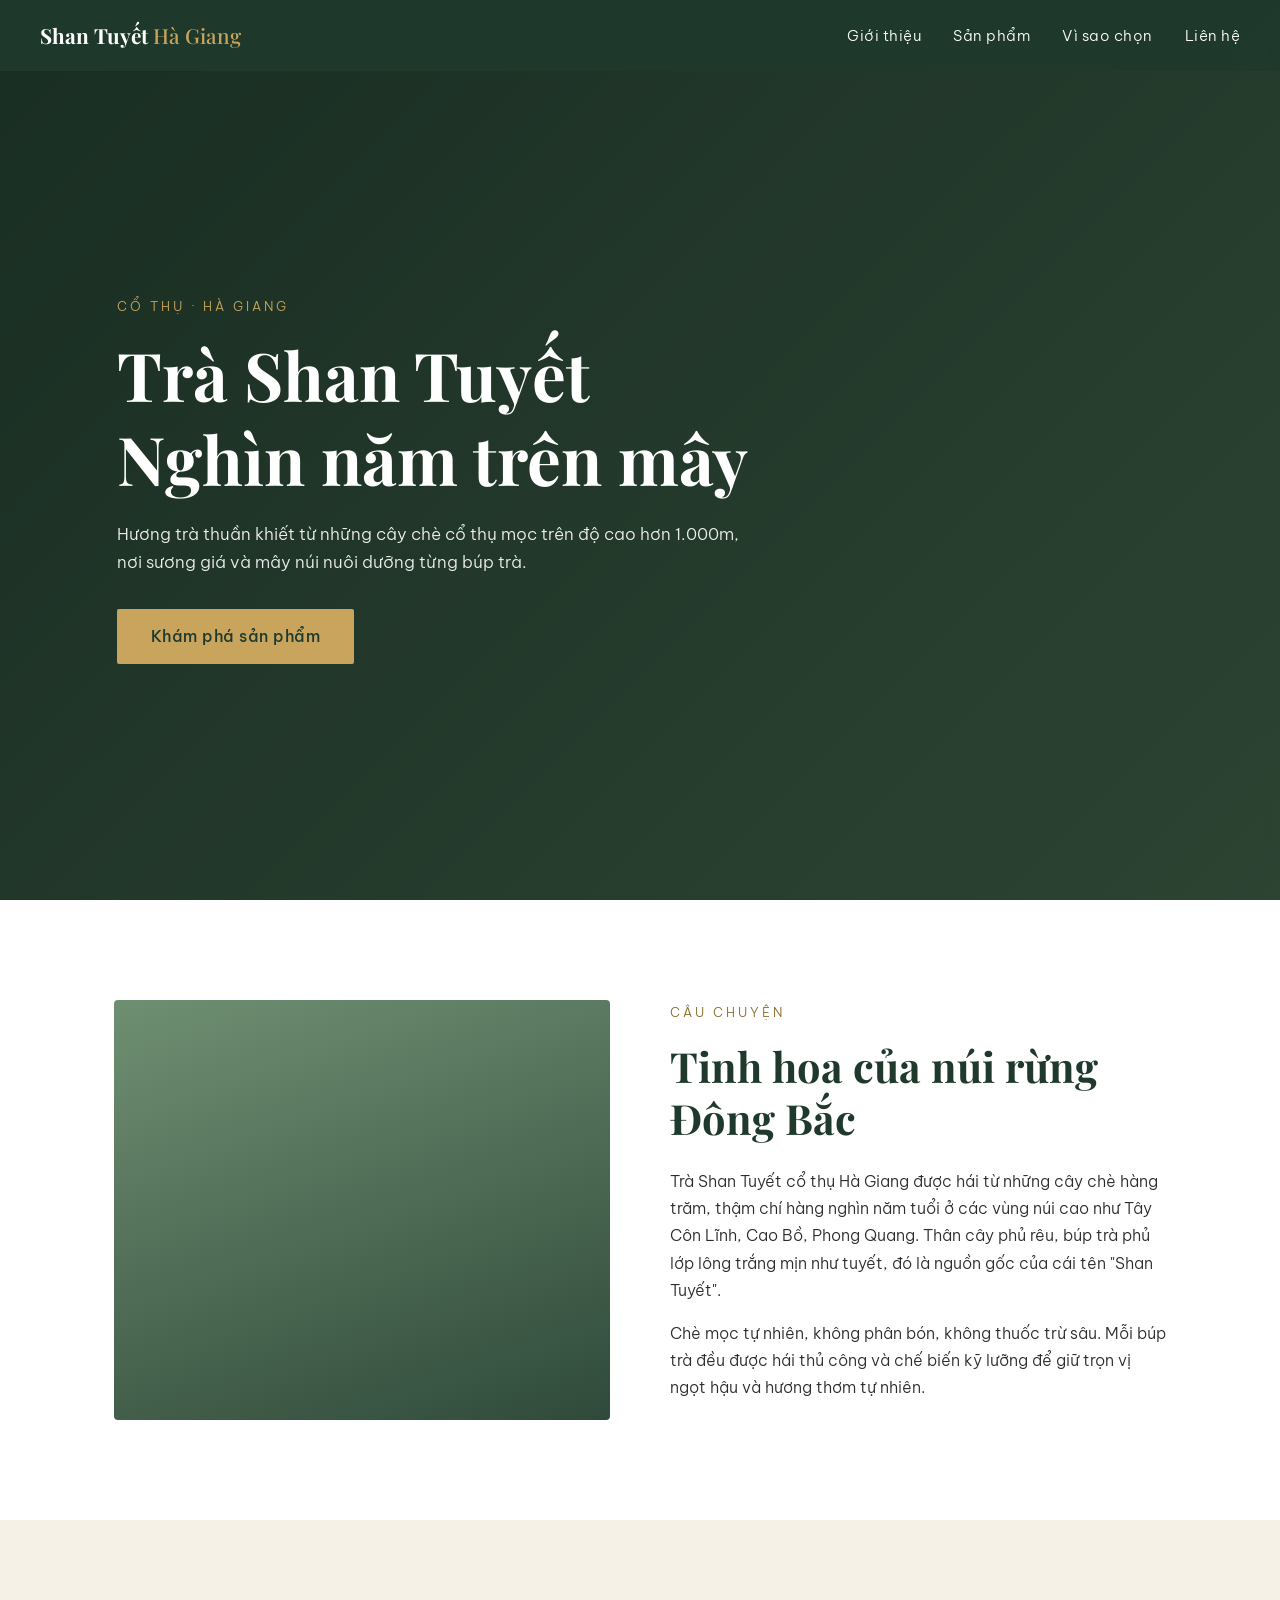
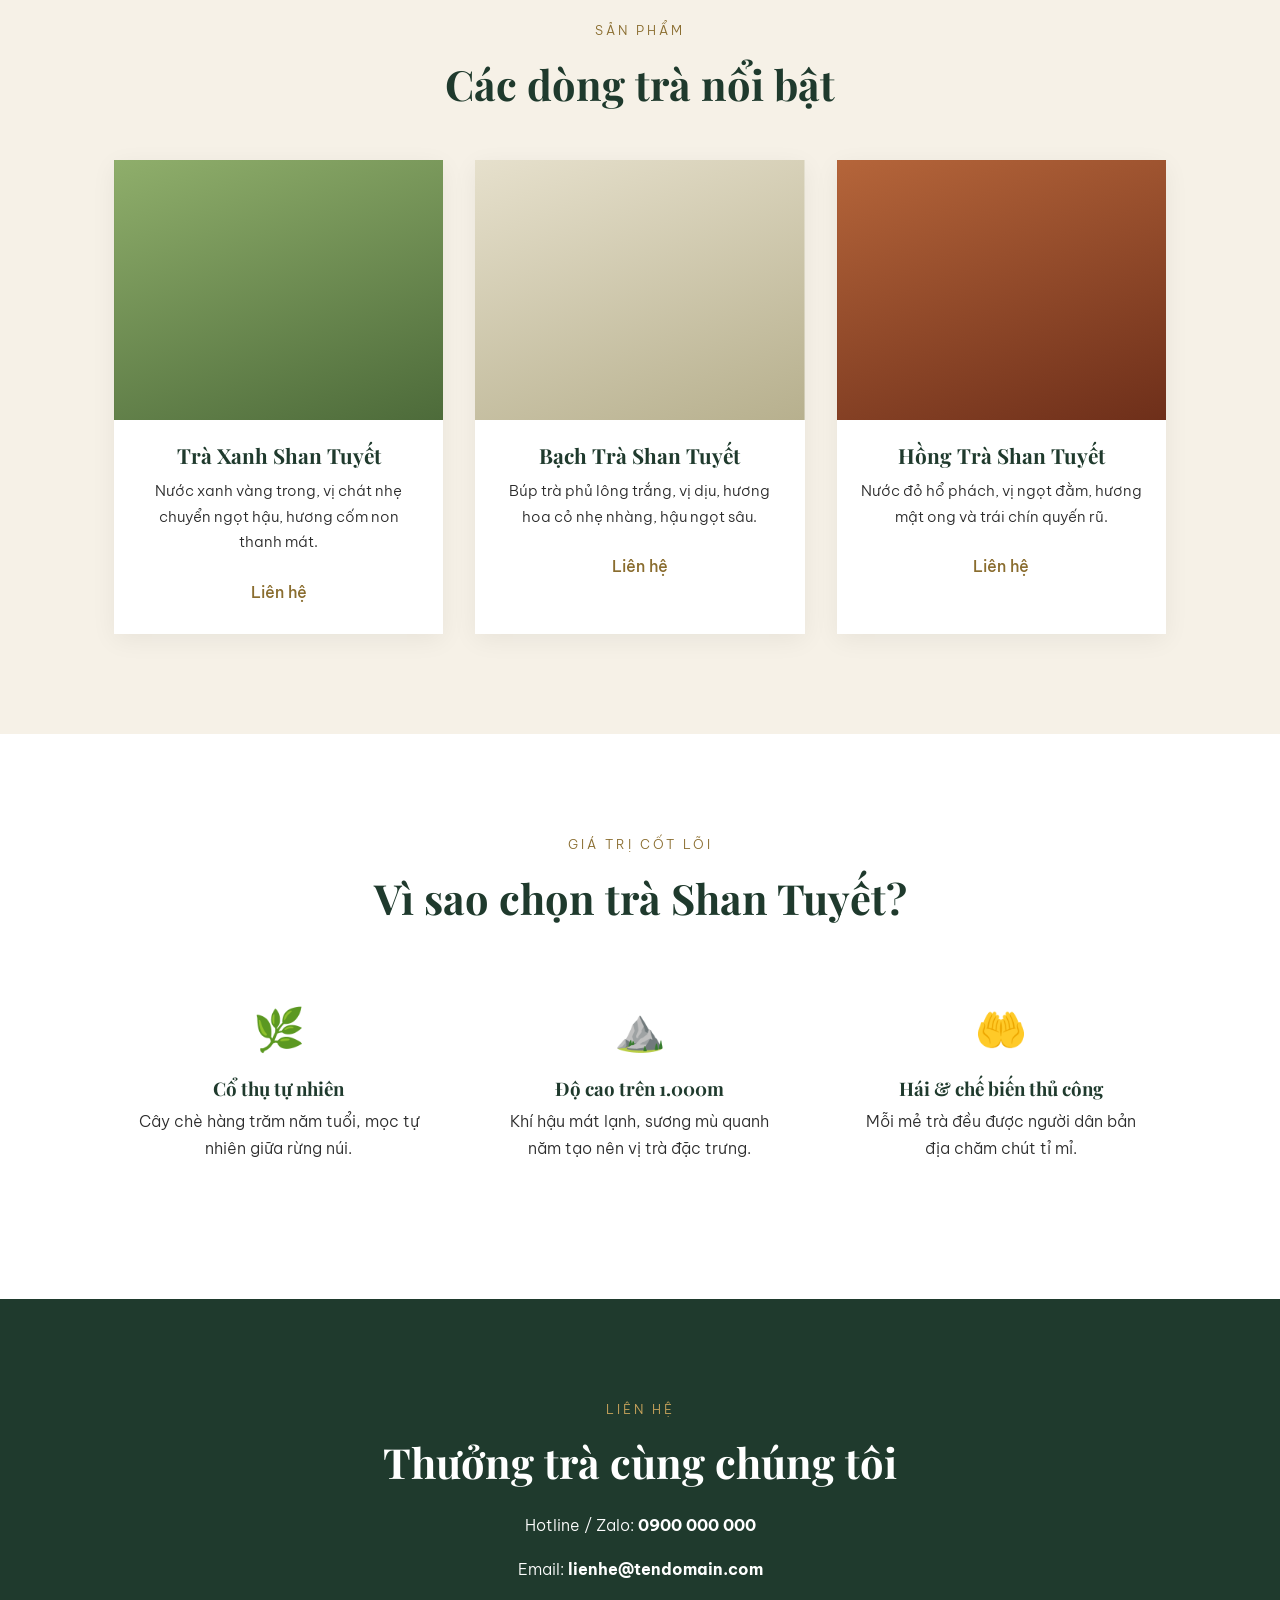
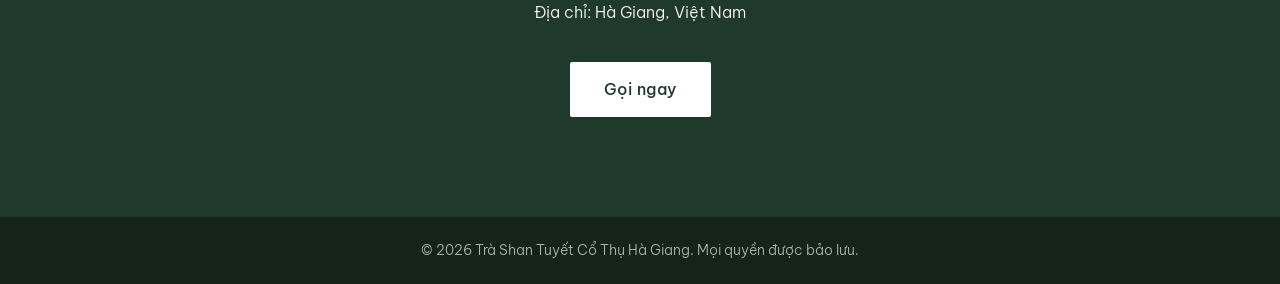
==== index.html @ 5e544c06 "Rename index.html.html to index.html" ====
<!DOCTYPE html>
<html lang="vi">
<head>
  <meta charset="UTF-8">
  <meta name="viewport" content="width=device-width, initial-scale=1">
  <title>Trà Shan Tuyết Cổ Thụ Hà Giang</title>
  <meta name="description" content="Trà Shan Tuyết cổ thụ Hà Giang - hương trà từ những cây chè nghìn năm tuổi trên núi cao Tây Côn Lĩnh.">
  <link rel="preconnect" href="https://fonts.googleapis.com">
  <link rel="preconnect" href="https://fonts.gstatic.com" crossorigin>
  <link href="https://fonts.googleapis.com/css2?family=Be+Vietnam+Pro:wght@300;400;500&family=Playfair+Display:wght@500;700&display=swap" rel="stylesheet">
  <link rel="stylesheet" href="style.css">
</head>
<body>

  <!-- MENU -->
  <header class="site-header">
    <a href="#top" class="logo">Shan Tuyết <span>Hà Giang</span></a>
    <button class="menu-toggle" aria-label="Mở menu">☰</button>
    <nav class="main-nav">
      <a href="#gioi-thieu">Giới thiệu</a>
      <a href="#san-pham">Sản phẩm</a>
      <a href="#vi-sao">Vì sao chọn</a>
      <a href="#lien-he">Liên hệ</a>
    </nav>
  </header>

  <!-- BANNER -->
  <section class="hero" id="top">
    <div class="hero-content">
      <p class="eyebrow">Cổ thụ · Hà Giang</p>
      <h1>Trà Shan Tuyết<br>Nghìn năm trên mây</h1>
      <p class="hero-sub">Hương trà thuần khiết từ những cây chè cổ thụ mọc trên độ cao hơn 1.000m, nơi sương giá và mây núi nuôi dưỡng từng búp trà.</p>
      <a href="#san-pham" class="btn">Khám phá sản phẩm</a>
    </div>
  </section>

  <!-- GIỚI THIỆU -->
  <section class="section" id="gioi-thieu">
    <div class="container two-col">
      <div class="img-box about-img"></div>
      <div>
        <p class="eyebrow dark">Câu chuyện</p>
        <h2>Tinh hoa của núi rừng Đông Bắc</h2>
        <p>Trà Shan Tuyết cổ thụ Hà Giang được hái từ những cây chè hàng trăm, thậm chí hàng nghìn năm tuổi ở các vùng núi cao như Tây Côn Lĩnh, Cao Bồ, Phong Quang. Thân cây phủ rêu, búp trà phủ lớp lông trắng mịn như tuyết, đó là nguồn gốc của cái tên "Shan Tuyết".</p>
        <p>Chè mọc tự nhiên, không phân bón, không thuốc trừ sâu. Mỗi búp trà đều được hái thủ công và chế biến kỹ lưỡng để giữ trọn vị ngọt hậu và hương thơm tự nhiên.</p>
      </div>
    </div>
  </section>

  <!-- SẢN PHẨM -->
  <section class="section alt" id="san-pham">
    <div class="container">
      <p class="eyebrow dark center">Sản phẩm</p>
      <h2 class="center">Các dòng trà nổi bật</h2>
      <div class="grid">

        <article class="card">
          <div class="card-img p1"></div>
          <h3>Trà Xanh Shan Tuyết</h3>
          <p>Nước xanh vàng trong, vị chát nhẹ chuyển ngọt hậu, hương cốm non thanh mát.</p>
          <span class="price">Liên hệ</span>
        </article>

        <article class="card">
          <div class="card-img p2"></div>
          <h3>Bạch Trà Shan Tuyết</h3>
          <p>Búp trà phủ lông trắng, vị dịu, hương hoa cỏ nhẹ nhàng, hậu ngọt sâu.</p>
          <span class="price">Liên hệ</span>
        </article>

        <article class="card">
          <div class="card-img p3"></div>
          <h3>Hồng Trà Shan Tuyết</h3>
          <p>Nước đỏ hổ phách, vị ngọt đằm, hương mật ong và trái chín quyến rũ.</p>
          <span class="price">Liên hệ</span>
        </article>

      </div>
    </div>
  </section>

  <!-- VÌ SAO CHỌN -->
  <section class="section" id="vi-sao">
    <div class="container">
      <p class="eyebrow dark center">Giá trị cốt lõi</p>
      <h2 class="center">Vì sao chọn trà Shan Tuyết?</h2>
      <div class="grid features">
        <div class="feature">
          <div class="icon">🌿</div>
          <h3>Cổ thụ tự nhiên</h3>
          <p>Cây chè hàng trăm năm tuổi, mọc tự nhiên giữa rừng núi.</p>
        </div>
        <div class="feature">
          <div class="icon">⛰️</div>
          <h3>Độ cao trên 1.000m</h3>
          <p>Khí hậu mát lạnh, sương mù quanh năm tạo nên vị trà đặc trưng.</p>
        </div>
        <div class="feature">
          <div class="icon">🤲</div>
          <h3>Hái &amp; chế biến thủ công</h3>
          <p>Mỗi mẻ trà đều được người dân bản địa chăm chút tỉ mỉ.</p>
        </div>
      </div>
    </div>
  </section>

  <!-- LIÊN HỆ -->
  <section class="section contact" id="lien-he">
    <div class="container center">
      <p class="eyebrow">Liên hệ</p>
      <h2>Thưởng trà cùng chúng tôi</h2>
      <p>Hotline / Zalo: <strong>0900 000 000</strong></p>
      <p>Email: <strong>lienhe@tendomain.com</strong></p>
      <p>Địa chỉ: Hà Giang, Việt Nam</p>
      <a href="tel:0900000000" class="btn light">Gọi ngay</a>
    </div>
  </section>

  <footer class="site-footer">
    <p>© 2026 Trà Shan Tuyết Cổ Thụ Hà Giang. Mọi quyền được bảo lưu.</p>
  </footer>

  <script>
    // Bật/tắt menu trên điện thoại
    const btn = document.querySelector('.menu-toggle');
    const nav = document.querySelector('.main-nav');
    btn.addEventListener('click', () => nav.classList.toggle('open'));
    nav.querySelectorAll('a').forEach(a =>
      a.addEventListener('click', () => nav.classList.remove('open'))
    );
  </script>
</body>
</html>
---- style.css ----
:root {
  --green-dark: #1f3a2d;
  --green: #2f4a3a;
  --gold: #c9a45c;
  --cream: #f6f1e7;
  --text: #2b2b2b;
}

* { box-sizing: border-box; margin: 0; padding: 0; }
html { scroll-behavior: smooth; }

body {
  font-family: "Be Vietnam Pro", sans-serif;
  color: var(--text);
  background: #fff;
  line-height: 1.7;
  font-weight: 300;
}

h1, h2, h3 { font-family: "Playfair Display", serif; line-height: 1.25; }
a { text-decoration: none; color: inherit; }

.container { max-width: 1100px; margin: 0 auto; padding: 0 24px; }
.center { text-align: center; }

/* ---------- MENU ---------- */
.site-header {
  position: fixed; top: 0; left: 0; right: 0; z-index: 100;
  display: flex; justify-content: space-between; align-items: center;
  padding: 18px 40px;
  background: rgba(31, 58, 45, .92);
  backdrop-filter: blur(6px);
  color: #fff;
}
.logo { font-family: "Playfair Display", serif; font-size: 1.3rem; font-weight: 700; }
.logo span { color: var(--gold); font-weight: 500; }
.main-nav a { margin-left: 28px; font-size: .95rem; letter-spacing: .5px; transition: color .2s; }
.main-nav a:hover { color: var(--gold); }
.menu-toggle { display: none; background: none; border: 0; color: #fff; font-size: 1.6rem; cursor: pointer; }

/* ---------- BANNER ---------- */
.hero {
  min-height: 100vh;
  display: flex; align-items: center;
  padding: 120px 40px 60px;
  color: #fff;
  /* Nếu có ảnh images/hero.jpg thì tự hiện, không có thì dùng màu xanh */
  background:
    linear-gradient(rgba(20, 35, 25, .55), rgba(20, 35, 25, .55)),
    url("images/hero.jpg") center / cover no-repeat,
    linear-gradient(135deg, #1f3a2d, #4a6b52);
}
.hero-content { max-width: 640px; margin-left: 6vw; }
.eyebrow { text-transform: uppercase; letter-spacing: 3px; font-size: .8rem; color: var(--gold); margin-bottom: 14px; }
.eyebrow.dark { color: #8a6d2f; }
.hero h1 { font-size: clamp(2.4rem, 6vw, 4.2rem); margin-bottom: 20px; }
.hero-sub { font-size: 1.05rem; margin-bottom: 32px; opacity: .92; }

.btn {
  display: inline-block; padding: 14px 34px;
  background: var(--gold); color: var(--green-dark);
  font-weight: 500; letter-spacing: .5px; border-radius: 2px;
  transition: transform .2s, background .2s;
}
.btn:hover { transform: translateY(-2px); background: #d8b672; }
.btn.light { margin-top: 20px; background: #fff; }

/* ---------- SECTION ---------- */
.section { padding: 100px 0; }
.section.alt { background: var(--cream); }
.section h2 { font-size: clamp(1.8rem, 4vw, 2.6rem); margin-bottom: 24px; color: var(--green-dark); }
.section p { margin-bottom: 16px; }

.two-col { display: grid; grid-template-columns: 1fr 1fr; gap: 60px; align-items: center; }
.img-box {
  min-height: 420px; border-radius: 4px;
  background: url("images/gioi-thieu.jpg") center / cover no-repeat, linear-gradient(160deg, #6f8f72, #2f4a3a);
}

/* ---------- SẢN PHẨM ---------- */
.grid { display: grid; grid-template-columns: repeat(3, 1fr); gap: 32px; margin-top: 50px; }
.card { background: #fff; padding-bottom: 28px; text-align: center; box-shadow: 0 6px 24px rgba(0,0,0,.06); transition: transform .3s; }
.card:hover { transform: translateY(-6px); }
.card-img { height: 260px; background-size: cover; background-position: center; margin-bottom: 22px; }
.card-img.p1 { background-image: url("images/tra-xanh.jpg"), linear-gradient(160deg, #8fae6b, #4d6b3a); }
.card-img.p2 { background-image: url("images/tra-trang.jpg"), linear-gradient(160deg, #e6e0cc, #b7b08e); }
.card-img.p3 { background-image: url("images/tra-do.jpg"), linear-gradient(160deg, #b5653a, #6e2f1a); }
.card h3 { font-size: 1.3rem; margin-bottom: 10px; color: var(--green-dark); }
.card p { padding: 0 24px; font-size: .95rem; }
.price { display: inline-block; margin-top: 8px; color: #8a6d2f; font-weight: 500; }

/* ---------- GIÁ TRỊ ---------- */
.features .feature { text-align: center; padding: 20px; }
.icon { font-size: 2.6rem; margin-bottom: 12px; }
.feature h3 { margin-bottom: 8px; color: var(--green-dark); }

/* ---------- LIÊN HỆ ---------- */
.contact { background: var(--green-dark); color: #fff; }
.contact h2 { color: #fff; }

.site-footer { background: #142419; color: #aab5ad; text-align: center; padding: 22px; font-size: .85rem; }

/* ---------- ĐIỆN THOẠI / MÁY TÍNH BẢNG ---------- */
@media (max-width: 800px) {
  .site-header { padding: 16px 20px; }
  .menu-toggle { display: block; }
  .main-nav {
    display: none; position: absolute; top: 100%; left: 0; right: 0;
    flex-direction: column; background: var(--green-dark); padding: 10px 20px 20px;
  }
  .main-nav.open { display: flex; }
  .main-nav a { margin: 12px 0 0; }
  .hero { padding: 120px 20px 60px; }
  .hero-content { margin-left: 0; }
  .two-col, .grid { grid-template-columns: 1fr; }
  .section { padding: 70px 0; }
}
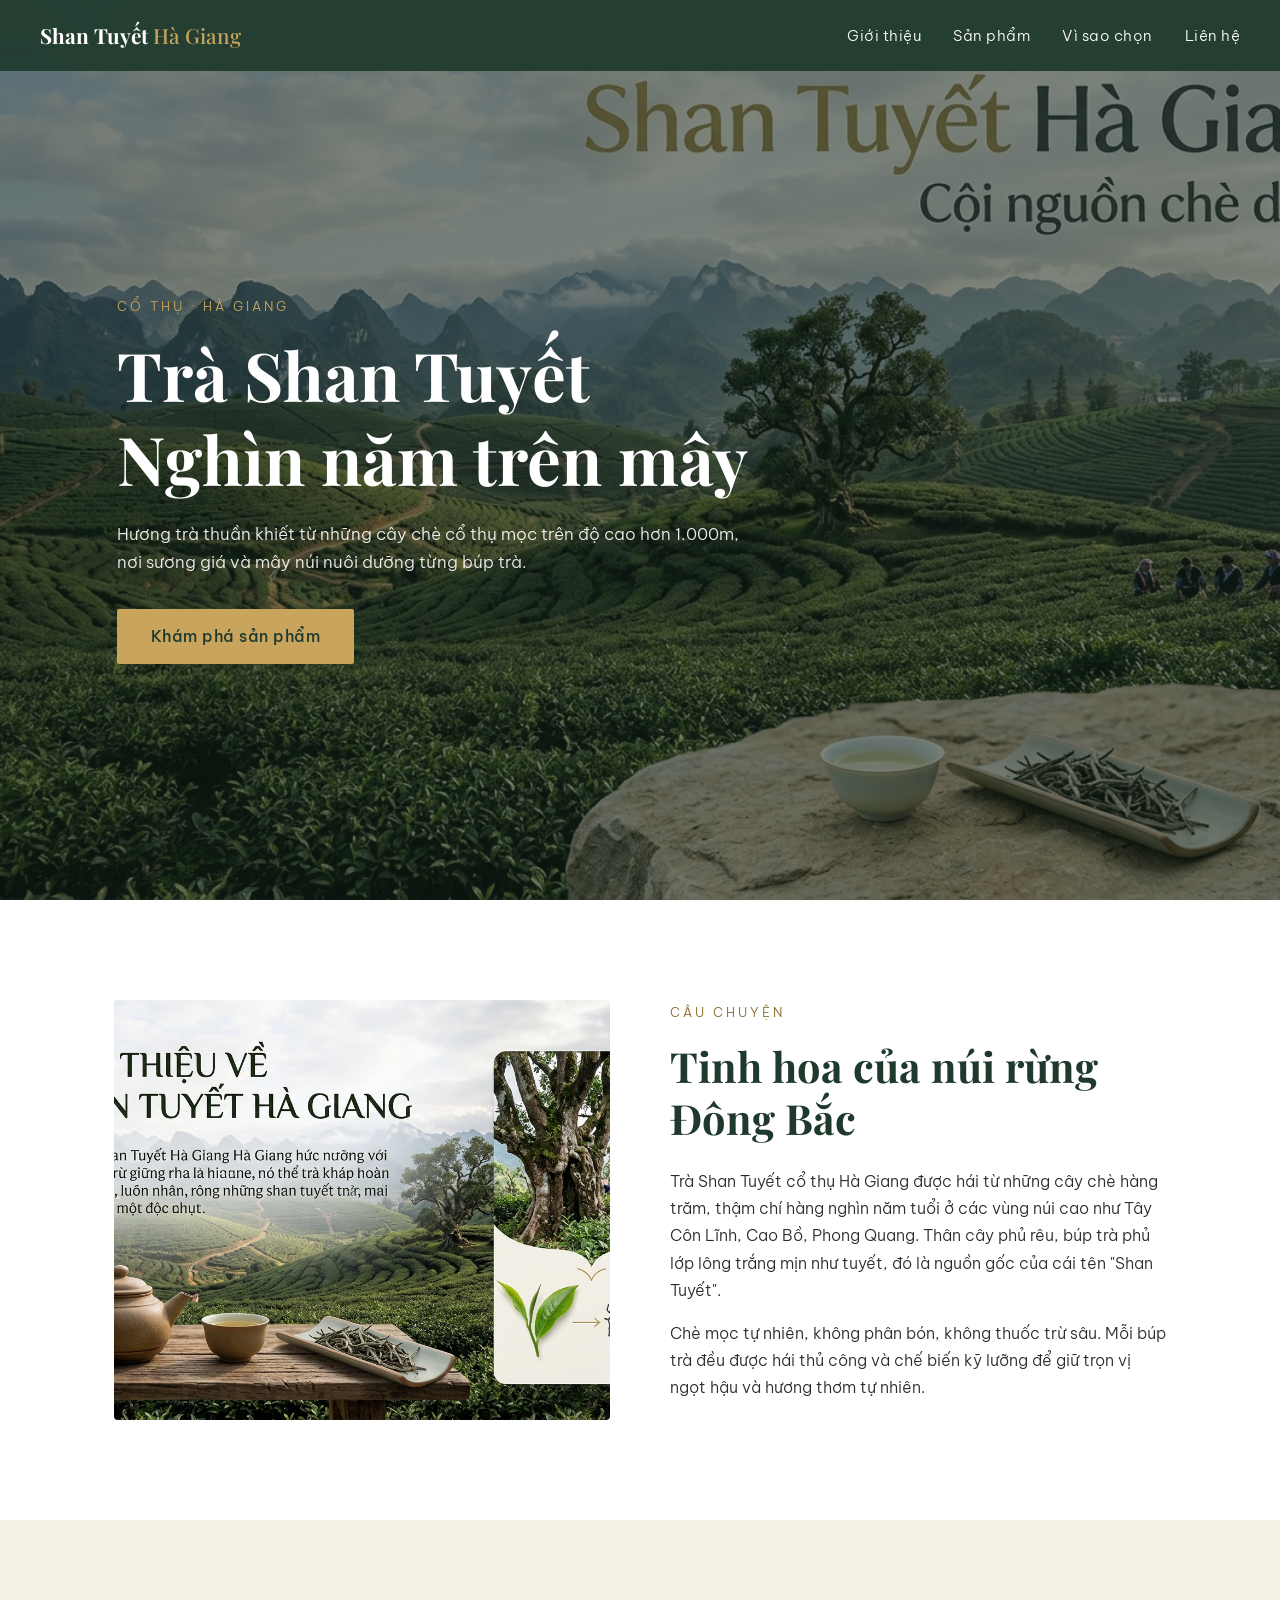
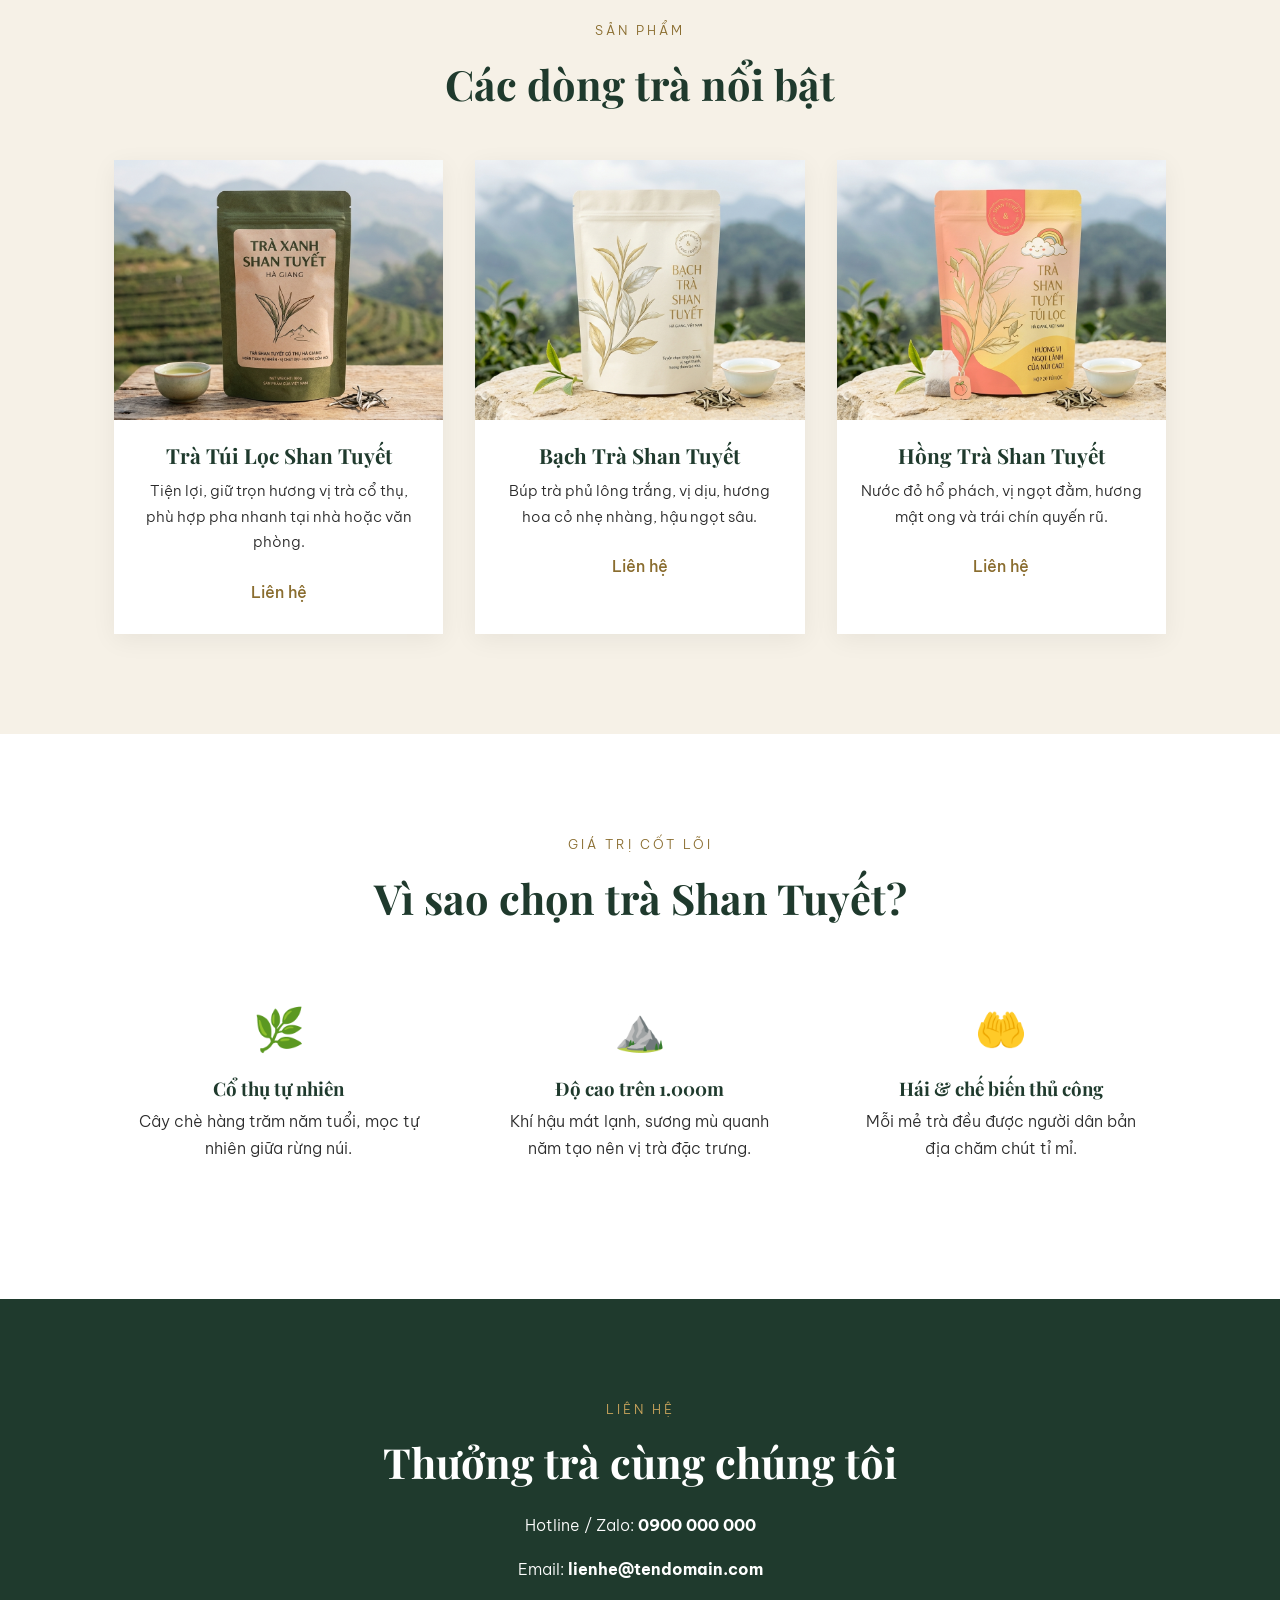
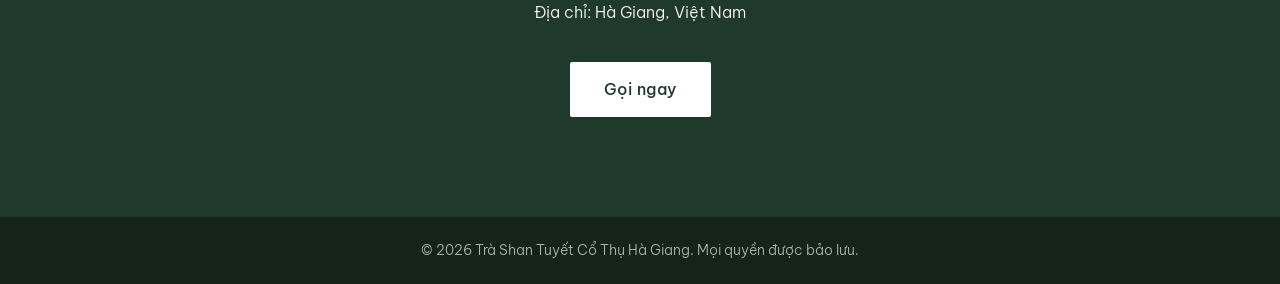
==== commit 92e5372c: "index.html" ====
--- a/index.html
+++ b/index.html
@@ -56,8 +56,8 @@
 
         <article class="card">
           <div class="card-img p1"></div>
-          <h3>Trà Xanh Shan Tuyết</h3>
-          <p>Nước xanh vàng trong, vị chát nhẹ chuyển ngọt hậu, hương cốm non thanh mát.</p>
+          <h3>Trà Túi Lọc Shan Tuyết</h3>
+          <p>Tiện lợi, giữ trọn hương vị trà cổ thụ, phù hợp pha nhanh tại nhà hoặc văn phòng.</p>
           <span class="price">Liên hệ</span>
         </article>
 
--- a/style.css
+++ b/style.css
@@ -44,10 +44,10 @@
   display: flex; align-items: center;
   padding: 120px 40px 60px;
   color: #fff;
-  /* Nếu có ảnh images/hero.jpg thì tự hiện, không có thì dùng màu xanh */
+  /* Nếu có ảnh hero.png thì tự hiện, không có thì dùng màu xanh */
   background:
     linear-gradient(rgba(20, 35, 25, .55), rgba(20, 35, 25, .55)),
-    url("images/hero.jpg") center / cover no-repeat,
+    url("hero.png") center / cover no-repeat,
     linear-gradient(135deg, #1f3a2d, #4a6b52);
 }
 .hero-content { max-width: 640px; margin-left: 6vw; }
@@ -74,7 +74,7 @@
 .two-col { display: grid; grid-template-columns: 1fr 1fr; gap: 60px; align-items: center; }
 .img-box {
   min-height: 420px; border-radius: 4px;
-  background: url("images/gioi-thieu.jpg") center / cover no-repeat, linear-gradient(160deg, #6f8f72, #2f4a3a);
+  background: url("gioi-thieu.png") center / cover no-repeat, linear-gradient(160deg, #6f8f72, #2f4a3a);
 }
 
 /* ---------- SẢN PHẨM ---------- */
@@ -82,9 +82,9 @@
 .card { background: #fff; padding-bottom: 28px; text-align: center; box-shadow: 0 6px 24px rgba(0,0,0,.06); transition: transform .3s; }
 .card:hover { transform: translateY(-6px); }
 .card-img { height: 260px; background-size: cover; background-position: center; margin-bottom: 22px; }
-.card-img.p1 { background-image: url("images/tra-xanh.jpg"), linear-gradient(160deg, #8fae6b, #4d6b3a); }
-.card-img.p2 { background-image: url("images/tra-trang.jpg"), linear-gradient(160deg, #e6e0cc, #b7b08e); }
-.card-img.p3 { background-image: url("images/tra-do.jpg"), linear-gradient(160deg, #b5653a, #6e2f1a); }
+.card-img.p1 { background-image: url("tra-xanh-shan-tuyet.png"), linear-gradient(160deg, #8fae6b, #4d6b3a); }
+.card-img.p2 { background-image: url("bach-tra-shan-tuyet.png"), linear-gradient(160deg, #e6e0cc, #b7b08e); }
+.card-img.p3 { background-image: url("tra-shan-tuyet-tui-loc.png"), linear-gradient(160deg, #b5653a, #6e2f1a); }
 .card h3 { font-size: 1.3rem; margin-bottom: 10px; color: var(--green-dark); }
 .card p { padding: 0 24px; font-size: .95rem; }
 .price { display: inline-block; margin-top: 8px; color: #8a6d2f; font-weight: 500; }
@@ -114,4 +114,4 @@
   .hero-content { margin-left: 0; }
   .two-col, .grid { grid-template-columns: 1fr; }
   .section { padding: 70px 0; }
-}+}
